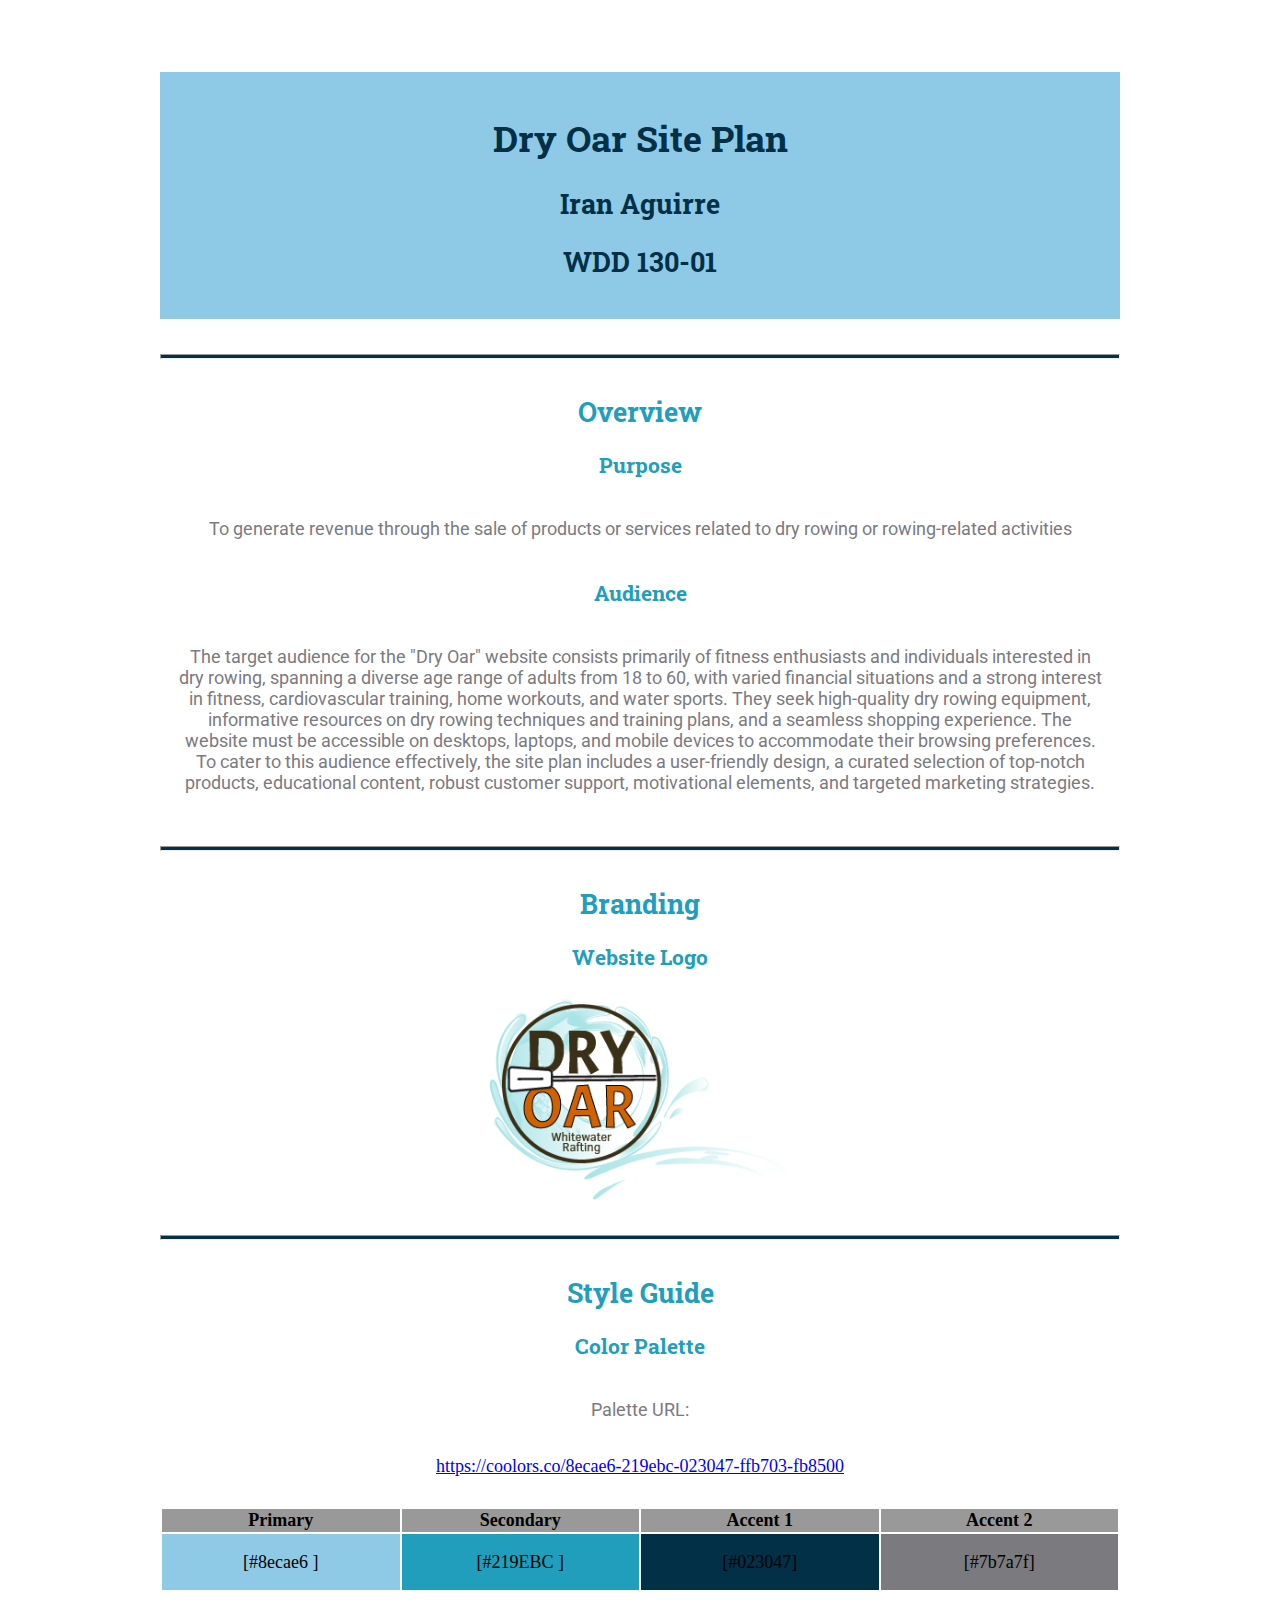
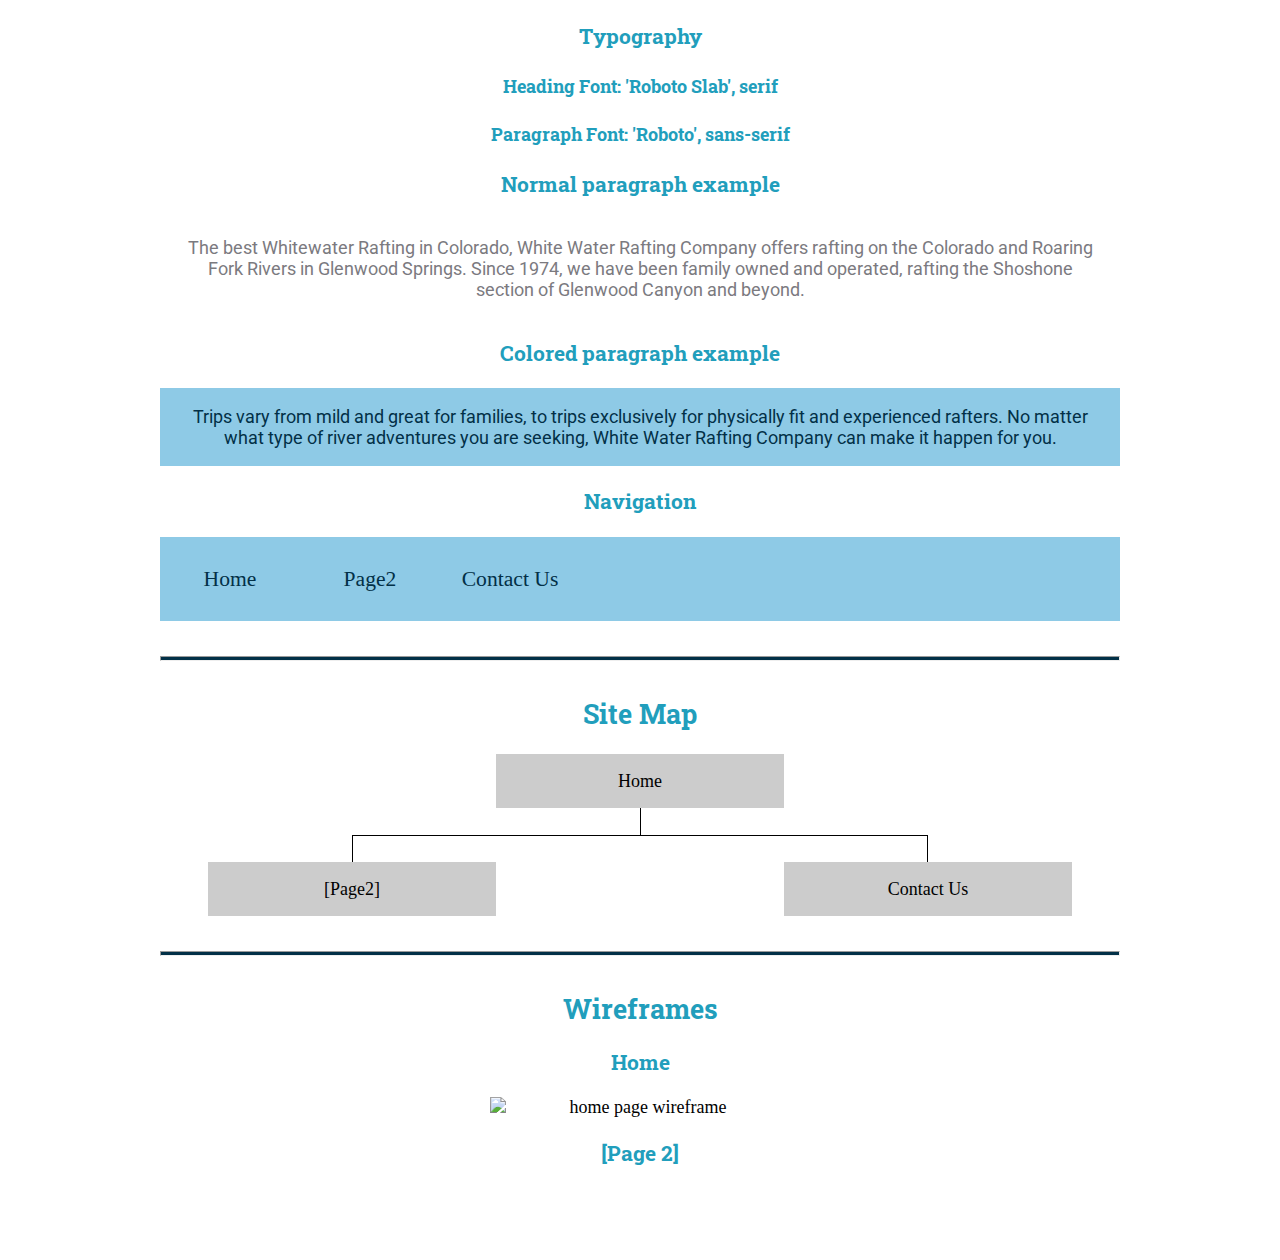
==== site-plan-rafting.html @ 7be1074d "first commit" ====
<!DOCTYPE html>
<html lang="en-us">

<head>
  <meta charset="utf-8" />
  <title>Site Plan</title>
  <link type="text/css" rel="stylesheet" href="styles/site-plan-rafting.css" />
</head>

<body>
  <header>
    <h1>Dry Oar Site Plan</h1>
    <h2>Iran Aguirre</h2>
    <h2>WDD 130-01</h2>
    <!-- In the header above, add the name of your site, your name and class number. For example if you are in section 3 you would put WDD 130-03 -->
  </header>
  <main>
    <!-- ------------------------Steps 2-5------------------------------ -->
    <hr />
    <h2>Overview</h2>
    <h3>Purpose</h3>
    <p>To generate revenue through the sale of products or services related to dry rowing or rowing-related activities</p>
    <!-- change this -->

    <h3>Audience</h3>
    <p>The target audience for the "Dry Oar" website consists primarily of fitness enthusiasts and individuals interested in dry rowing, spanning a diverse age range of adults from 18 to 60, with varied financial situations and a strong interest in fitness, cardiovascular training, home workouts, and water sports. They seek high-quality dry rowing equipment, informative resources on dry rowing techniques and training plans, and a seamless shopping experience. The website must be accessible on desktops, laptops, and mobile devices to accommodate their browsing preferences. To cater to this audience effectively, the site plan includes a user-friendly design, a curated selection of top-notch products, educational content, robust customer support, motivational elements, and targeted marketing strategies.</p>
    <!-- change this -->

    <hr />
    <h2>Branding</h2>
    <h3>Website Logo</h3>
    <!-- Replace this with some sort of logo for your site.  A logo can be as simple as the name of your site in a nice font :) -->
    <img src="./images/roundlogo.png" alt="Logo image" />
    <hr />
    <h2>Style Guide</h2>

    <!-- ------------------------Steps 6-9------------------------------ -->

    <h3>Color Palette</h3>
    <!--  The colors you choose for a website are one of the most important decisions you will make. Follow the instructions on the activity in Canvas then return and replace the color codes below with the hex color codes (the 6 digit numbers that show at the bottom of each color) for the colors you have chosen below.  You should have at least 2 colors but do not have to fill in all 4 if you do not need them.  -->

    <!-- Copy and paste the URL to your finished palette below. Replace the href value that is there with yours. Make sure to paste it into both the href value and the content text of the <a> tag -->
    <p>Palette URL:</p>
    <a href="https://coolors.co/8ecae6-219ebc-023047-ffb703-fb8500"
      target="_blank">https://coolors.co/8ecae6-219ebc-023047-ffb703-fb8500</a>

    <table class="colors">
      <tr>
        <th>Primary</th>
        <th>Secondary</th>
        <th>Accent 1</th>
        <th>Accent 2</th>
      </tr>
      <!-- Replace the numbers in the boxes below with your hex color codes. Then switch to the site-plan.css file and change your colors there as well. -->
      <tr>
        <td class="primary">[#8ecae6 ]</td>
        <td class="secondary">[#219EBC ]</td>
        <td class="accent1">[#023047]</td>
        <td class="accent2">[#7b7a7f]</td>
      </tr>
    </table>

    <!-- ------------------------Steps 10-12------------------------------ -->

    <h3>Typography</h3>
    <!-- Choose a font for your paragraphs (body copy) and headlines. What font(s) have you chosen? Think also about which of your colors above you might use for background and font colors. -->

    <h4>
      Heading Font: 'Roboto Slab', serif
      <!-- change this -->
    </h4>
    <h4>
      Paragraph Font: 'Roboto', sans-serif
      <!-- change this -->
    </h4>
    <h3>Normal paragraph example</h3>
    <p>
      The best Whitewater Rafting in Colorado, White Water Rafting Company
      offers rafting on the Colorado and Roaring Fork Rivers in Glenwood
      Springs. Since 1974, we have been family owned and operated, rafting the
      Shoshone section of Glenwood Canyon and beyond.
    </p>
    <h3>Colored paragraph example</h3>
    <p class="colored">
      Trips vary from mild and great for families, to trips exclusively for
      physically fit and experienced rafters. No matter what type of river
      adventures you are seeking, White Water Rafting Company can make it
      happen for you.
    </p>

    <!-- ------------------------Step 13------------------------------ -->

    <h3>Navigation</h3>
    <!-- Think about how you want your navigation bar to look. In the site-plan.css file change the colors to your colors to get the look you desire. -->
    <nav>
      <a href="#">Home</a>
      <a href="#">Page2</a>
      <a href="#">Contact Us</a>
    </nav>
    <hr />
    <h2>Site Map</h2>
    <div class="sitemap">
      <div class="sm-home">Home</div>
      <div class="sm-page2">
        [Page2]
        <!-- this page will have a name later -->
      </div>
      <div class="sm-page3">Contact Us</div>

      <div class="top">&nbsp;</div>
      <div class="left">&nbsp;</div>
      <div class="right">&nbsp;</div>
    </div>
    <hr />
    <h2>Wireframes</h2>
    <!-- Create an additional wireframe for your site. List it here below the Home page wireframe. -->

    <h3>Home</h3>

    <img src="https://byui-wdd.github.io/wdd130/rafting_images/wireframe_home.png" alt="home page wireframe" />

    <h3>[Page 2]</h3>

    <!-- <img src="#" alt="page 2 wireframe"> -->
  </main>
</body>

</html>
---- styles/site-plan-rafting.css ----
/* if you are using any Google fonts change the font names below to your fonts. 
Any spaces in your font name should be replaced with a +. 
Fonts are separated by a & */
@import url('https://fonts.googleapis.com/css2?family=Roboto+Slab:wght@500&family=Roboto:wght@400;500;700&display=swap');


:root {
  /* change the values below to your colors from your palette */
  --primary-color: #8ecae6   ;
  --secondary-color: #219EBC ;
  --accent1-color: #023047;
  --accent2-color: #7b7a7f;

  /* change the values below to your chosen font(s) */
  --heading-font: 'Roboto Slab', serif;
  --paragraph-font: 'Roboto', sans-serif;

  /* these colors below should be chosen from among your palette colors above */
  --headline-color-on-white:#219EBC ;  /* headlines on a white background */ 
  --headline-color-on-color: #023047; /* headlines on a colored background */ 
  --paragraph-color-on-white: #7b7a7f; /* paragraph text on a white background */ 
  --paragraph-color-on-color: #023047; /* paragraph text on a colored background */ 
  --paragraph-background-color: #8ECAE6  ;
  --nav-link-color: #023047;
  --nav-background-color: #8ECAE6;
  --nav-hover-link-color: white;
  --nav-hover-background-color: #023047;
}


/*  Look around below...but DON'T CHANGE ANYTHING! */

body {
  max-width: 960px;
  margin: 0 auto;
  padding: 4em;
  font-size: 18px;
  text-align: center;
}
img {
  display: block;
  margin: 0 auto;
  max-width: 300px;
}
h1, h2, h3, h4, h5, h6 {
  font-family: var(--heading-font);
  color: var(--headline-color-on-white);
}
h2 {
  text-align: center;
}
hr {
  height: 3px;
  margin: 35px 0;
  background: var(--accent1-color);
}
header {
  padding: 1em;
  text-align: center;
  color: var(--headline-color-on-color);
  background-color: var(--paragraph-background-color);
}
header > h1, header > h2 {
  color: var(--headline-color-on-color);
}
p {
  font-family: var(--paragraph-font);
  color: var(--paragraph-color-on-white);
  padding: 1em;
}
.colors {
  width: 100%;
  min-width: 350px;
  margin: 30px auto;
  text-align: center;
}
.colors th {
  background-color: #999;
}
.colors td{
  width: 25%;
  height: 3em;
}
.primary {
  background-color: var(--primary-color);
}
.secondary {
  background-color: var(--secondary-color);
}
.accent1 {
  background-color: var(--accent1-color);
}
.accent2{
  background-color: var(--accent2-color);
}
p.colored {
  background-color: var(--paragraph-background-color);
  color: var(--paragraph-color-on-color);
}
nav {
  background-color: var(--nav-background-color);
  line-height: 3em;
  text-align: center;
  font-size: 1.2em;
}
nav  {
  list-style-type: none;
  display: flex;
}
nav a {
  padding:1em;
  min-width: 120px;
  text-decoration: none;
  padding: 10px;
}
nav a:link, nav a:visited {
  color: var(--nav-link-color);
}
nav a:hover {
  color: var(--nav-hover-link-color);
  background-color: var(--nav-hover-background-color);
}
.sitemap {
  display: grid;
  justify-content: center;

  grid-template-columns: repeat(6, 15%);
  grid-template-rows: 3em 1.5em 1.5em 3em;
  grid-template-areas: ". . home home . ."
    ". . . top . ."
    ". left left right right ."
    "page2 page2 . . page3 page3";
}
.sitemap > div {
  text-align: center;
}
.sm-home {
  grid-area: home;
  background-color: #ccc;
  line-height: 3em;
}
.sm-page2 {
  grid-area: page2;
  background-color: #ccc;
  line-height: 3em;
}
.sm-page3 {
  grid-area: page3;
  background-color: #ccc;
  line-height: 3em;
}
.top {
  grid-area: top;
  border-left: 1px solid;
}
.left {
  grid-area: left;
  border-top: 1px solid;
  border-left: 1px solid;
}
.right {
  grid-area: right;
  border-top: 1px solid;
  border-right: 1px solid;
}
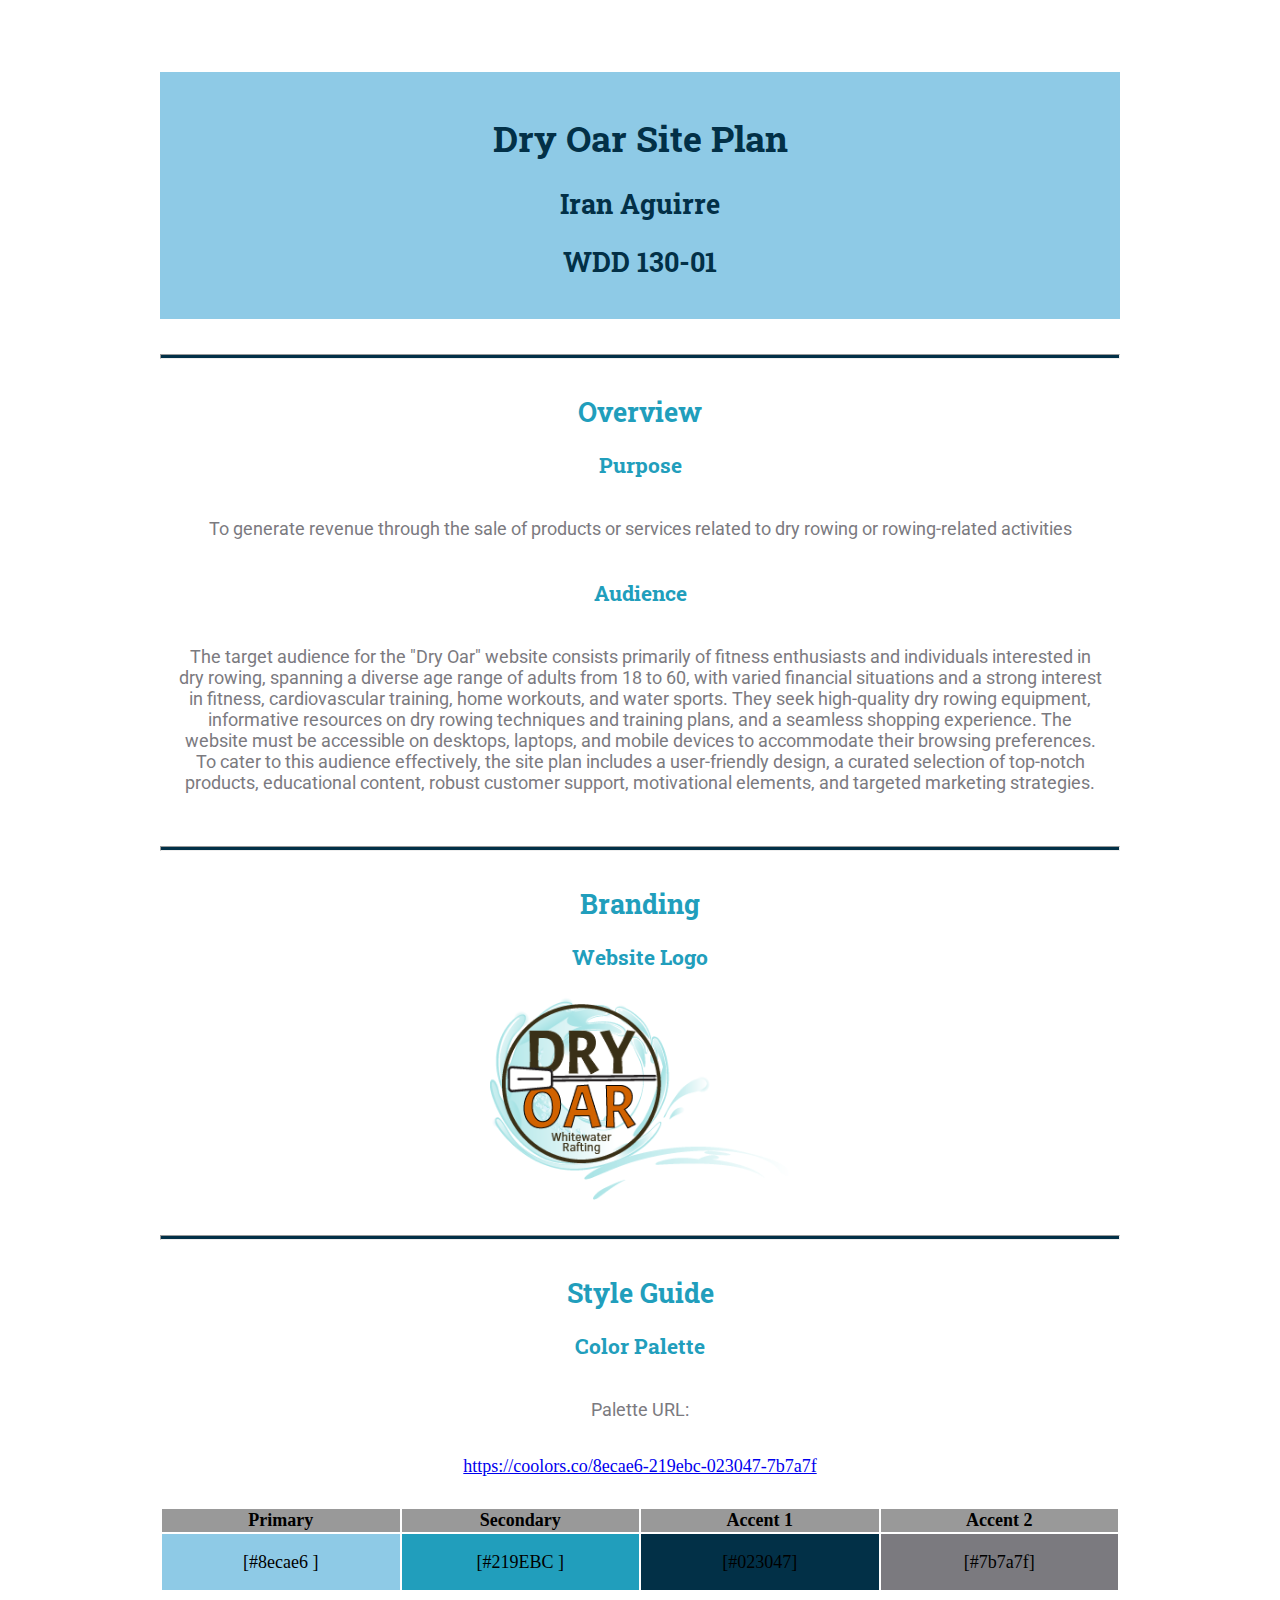
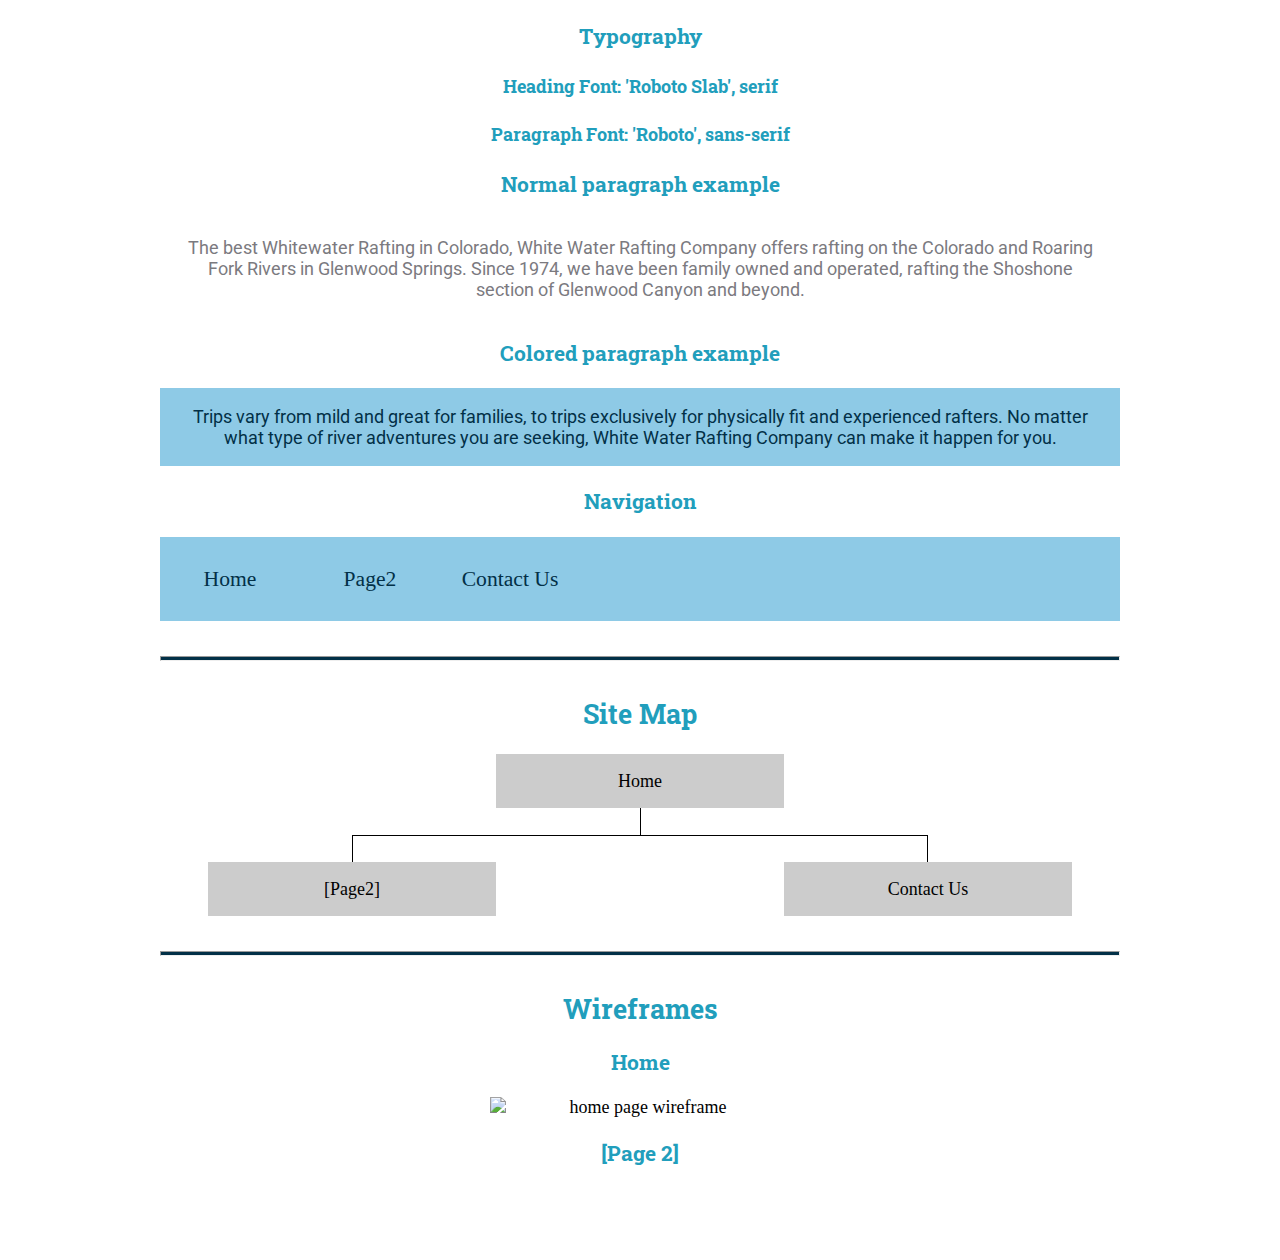
==== commit df3a1336: "color commit" ====
--- a/site-plan-rafting.html
+++ b/site-plan-rafting.html
@@ -41,8 +41,8 @@
 
     <!-- Copy and paste the URL to your finished palette below. Replace the href value that is there with yours. Make sure to paste it into both the href value and the content text of the <a> tag -->
     <p>Palette URL:</p>
-    <a href="https://coolors.co/8ecae6-219ebc-023047-ffb703-fb8500"
-      target="_blank">https://coolors.co/8ecae6-219ebc-023047-ffb703-fb8500</a>
+    <a href="https://coolors.co/8ecae6-219ebc-023047-7b7a7f"
+      target="_blank">https://coolors.co/8ecae6-219ebc-023047-7b7a7f</a>
 
     <table class="colors">
       <tr>
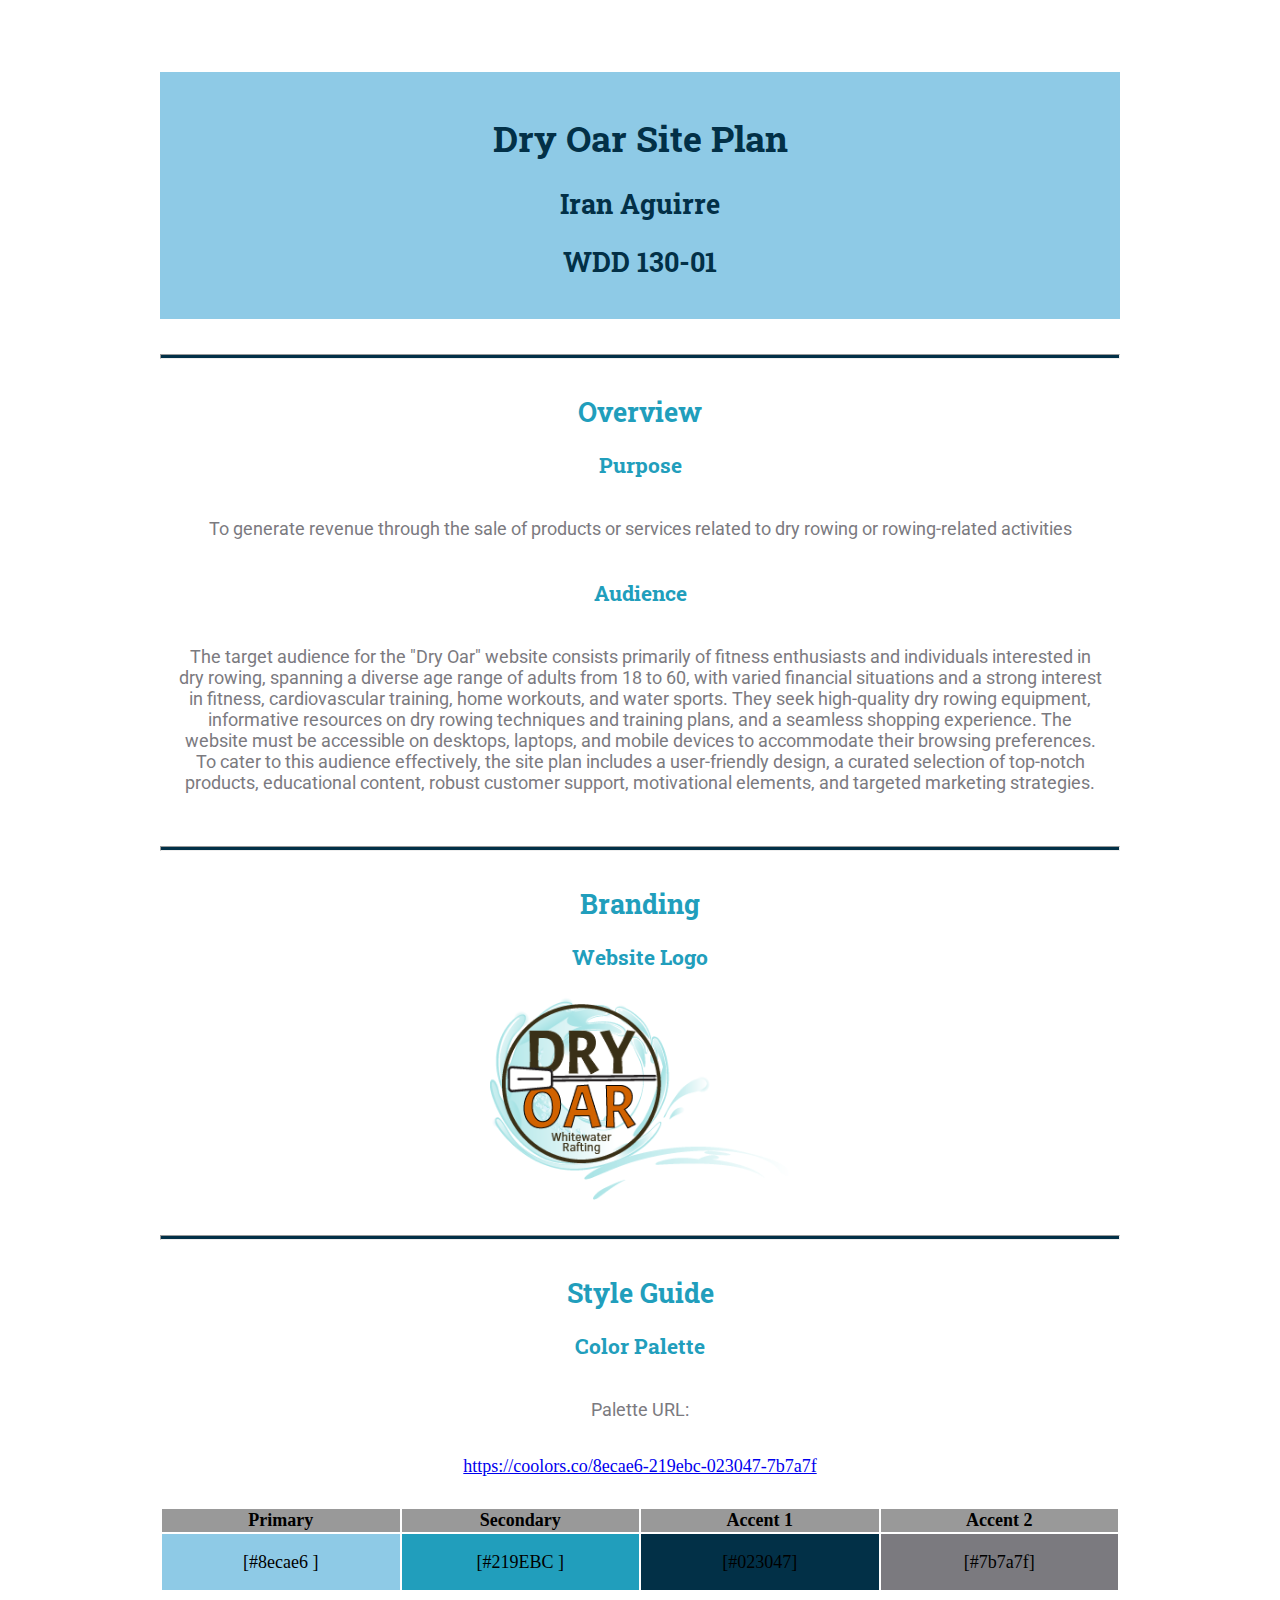
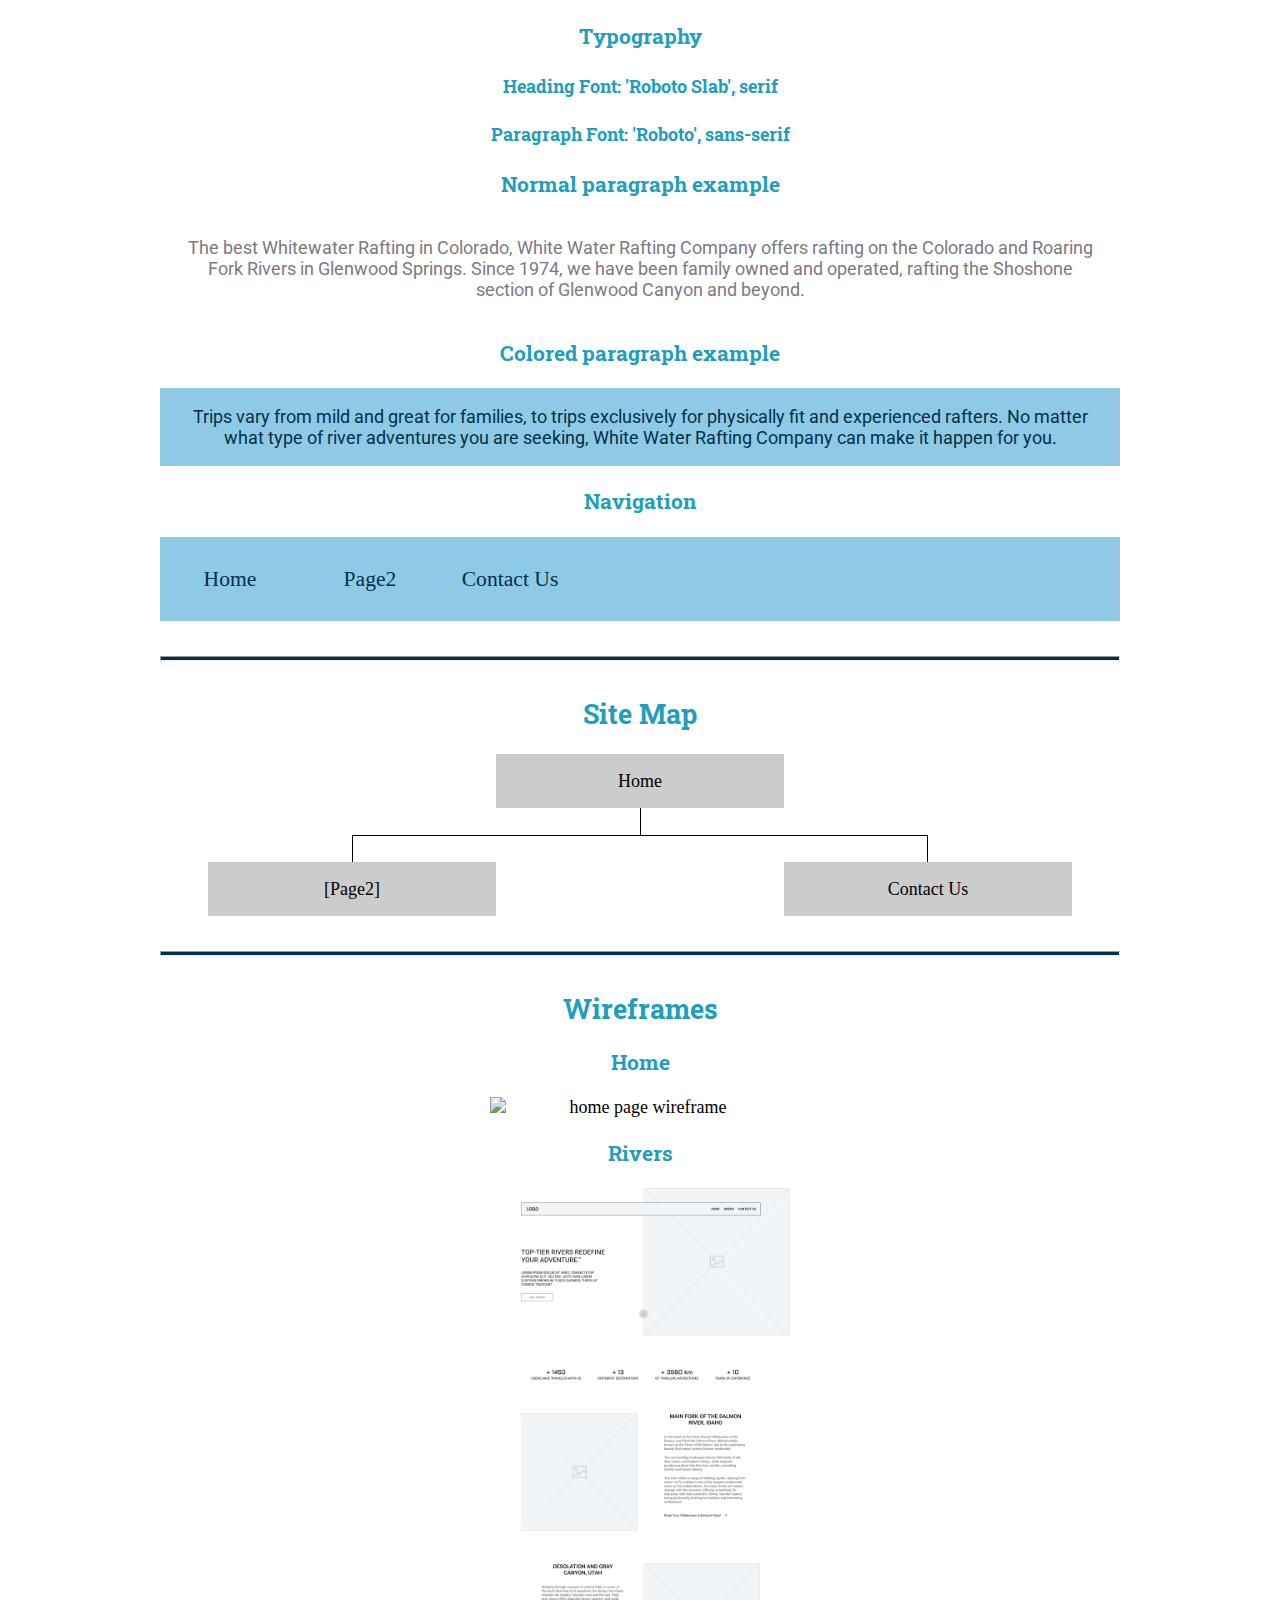
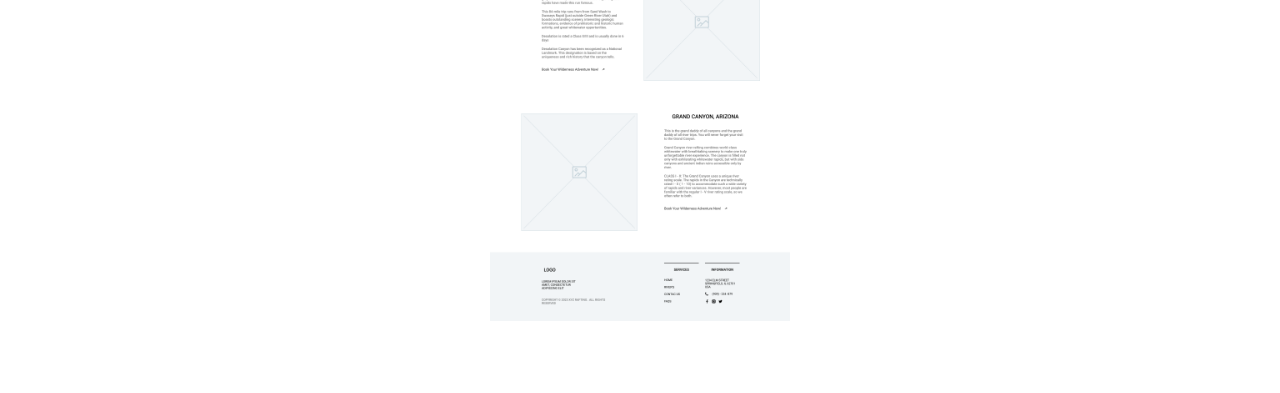
==== commit 4bd511a5: "rivers wireframe upload" ====
--- a/site-plan-rafting.html
+++ b/site-plan-rafting.html
@@ -119,9 +119,9 @@
 
     <img src="https://byui-wdd.github.io/wdd130/rafting_images/wireframe_home.png" alt="home page wireframe" />
 
-    <h3>[Page 2]</h3>
+    <h3>Rivers</h3>
 
-    <!-- <img src="#" alt="page 2 wireframe"> -->
+    <img src="./images/wireframes/Rafting-wireframe.png" alt="page 2 Rivers wireframe">
   </main>
 </body>
 
